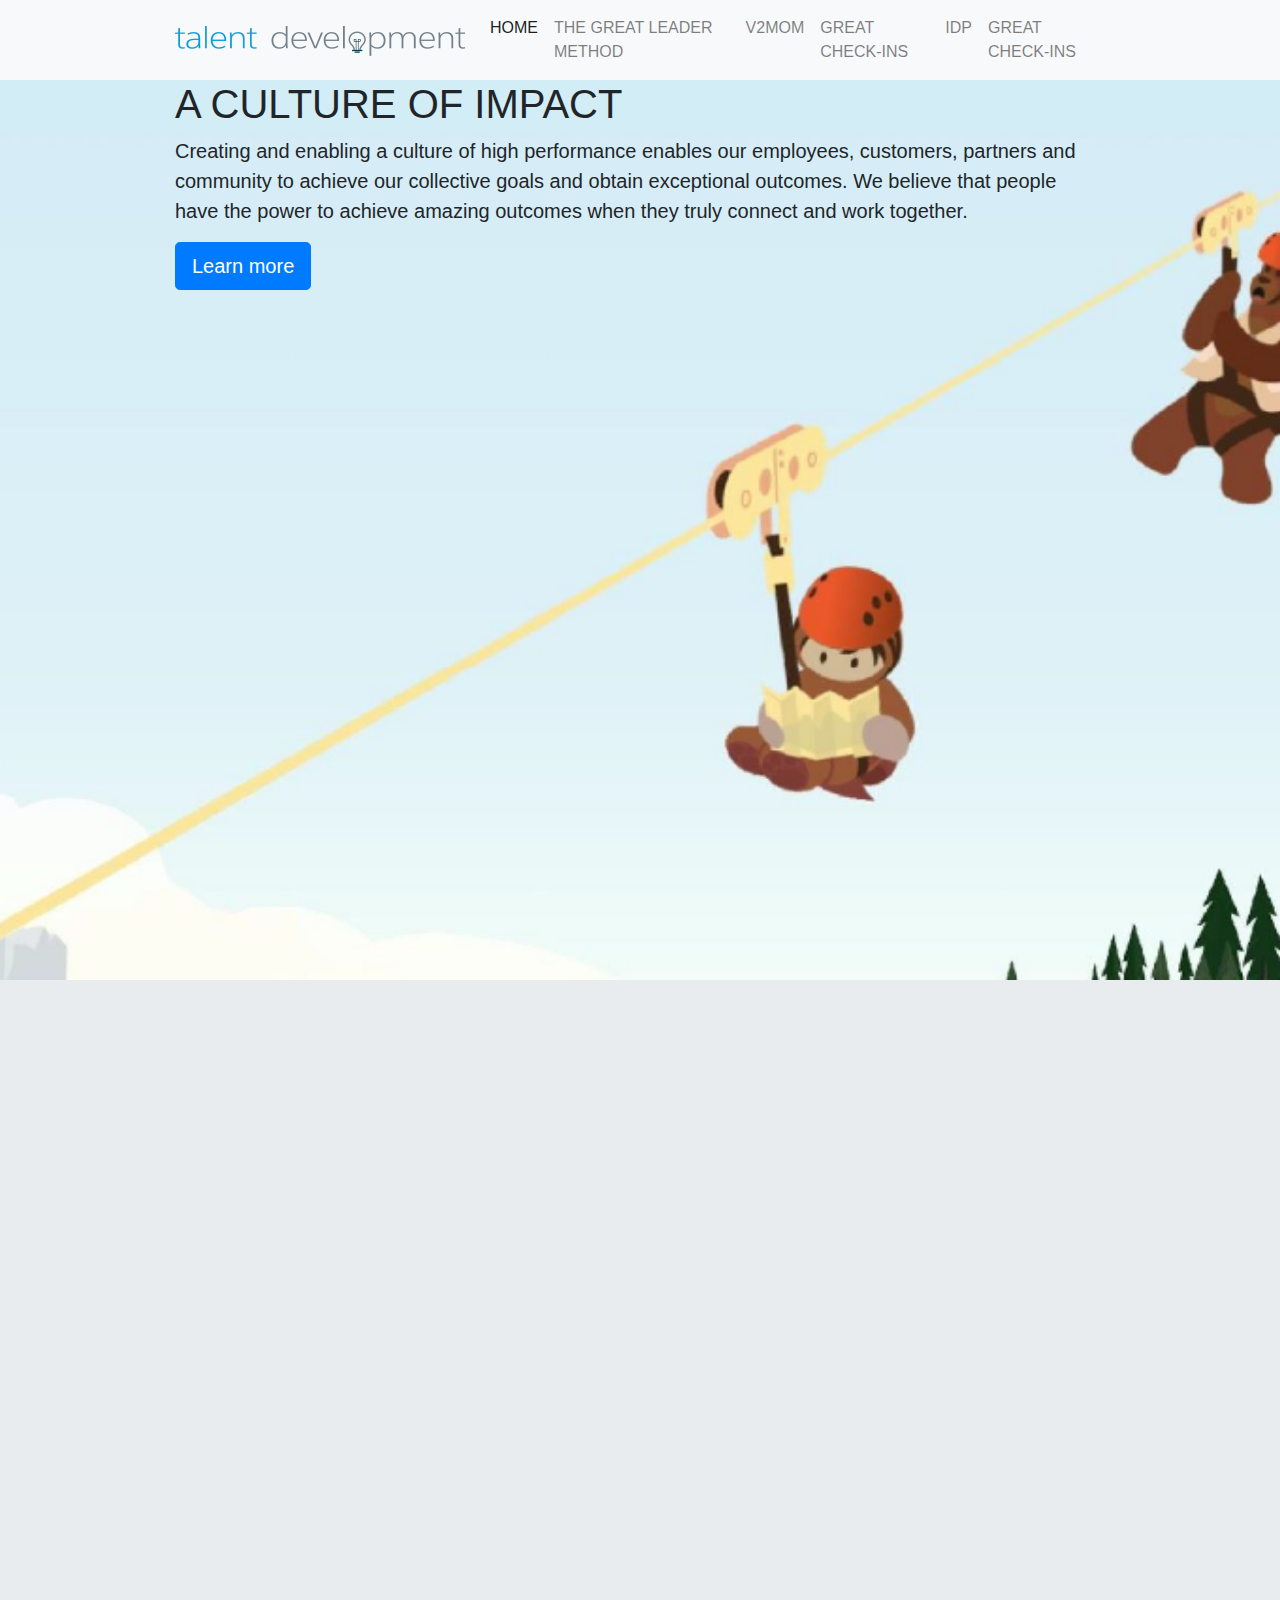
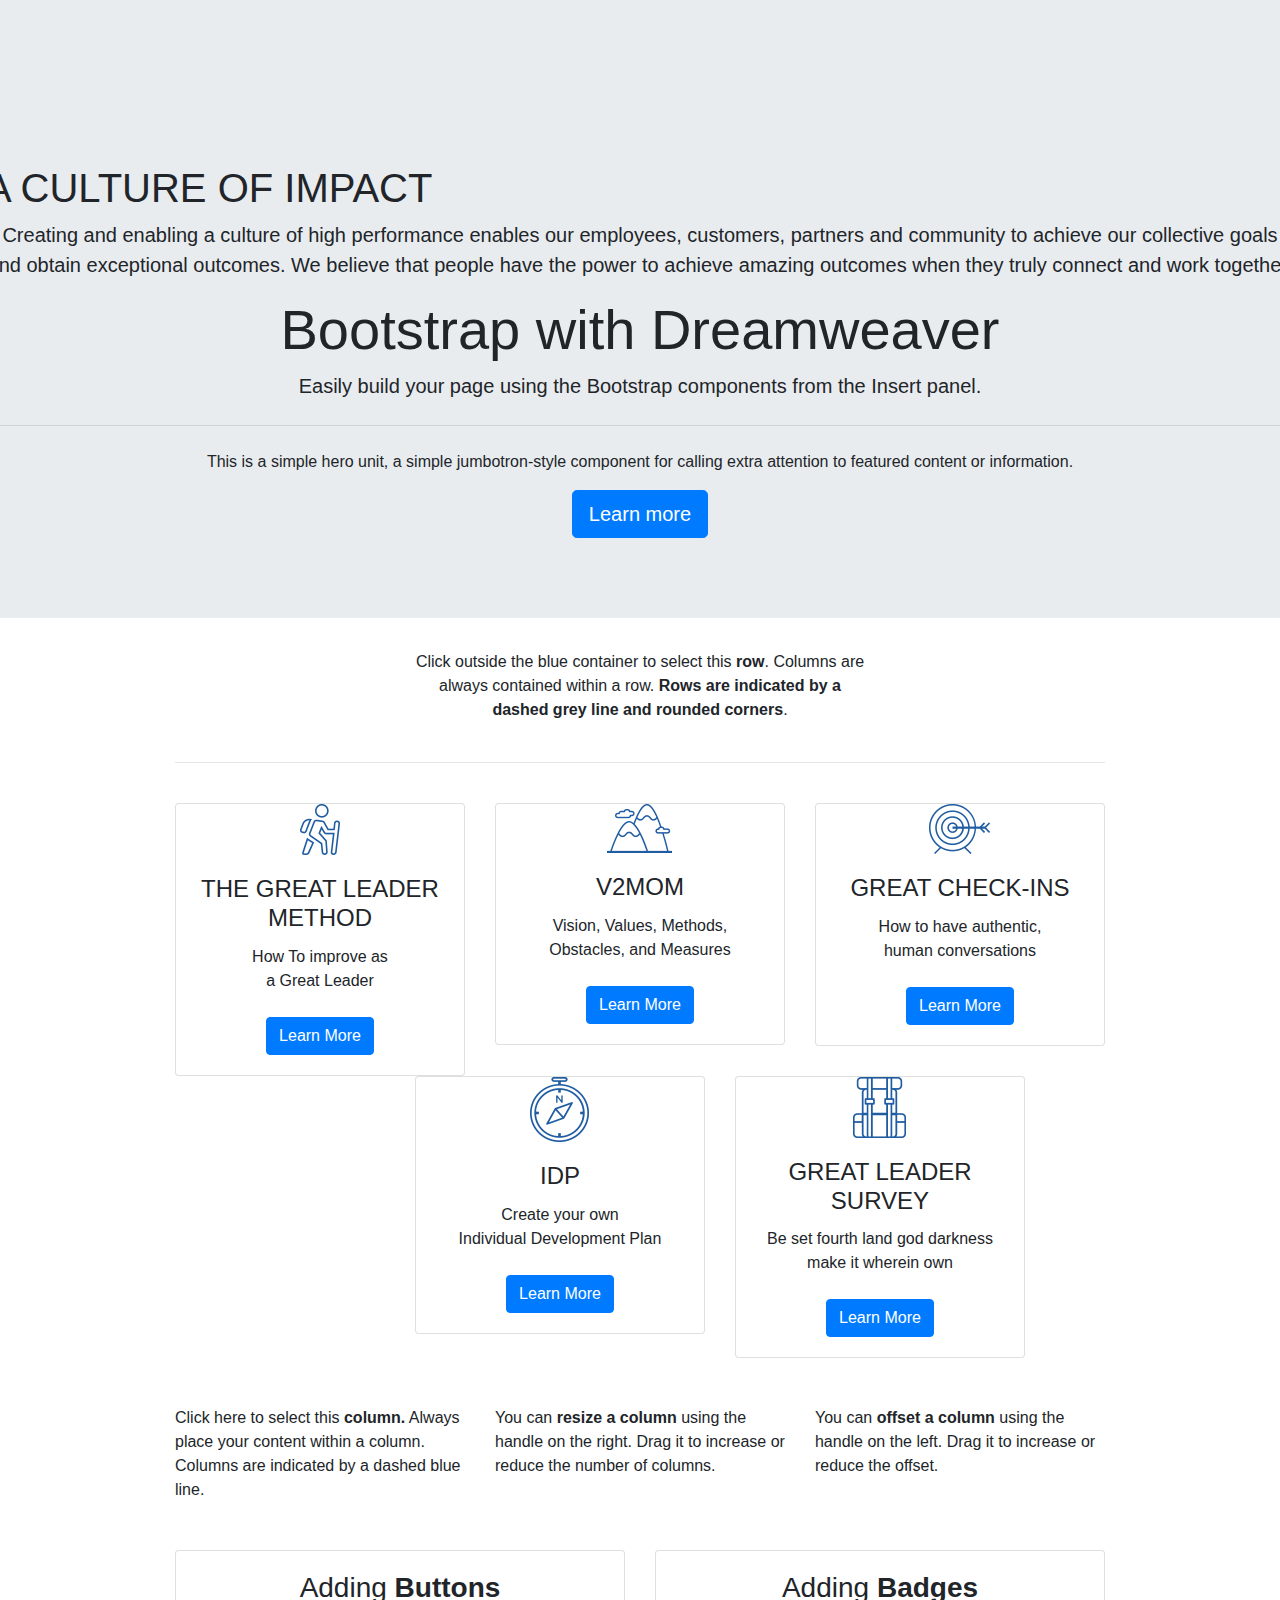
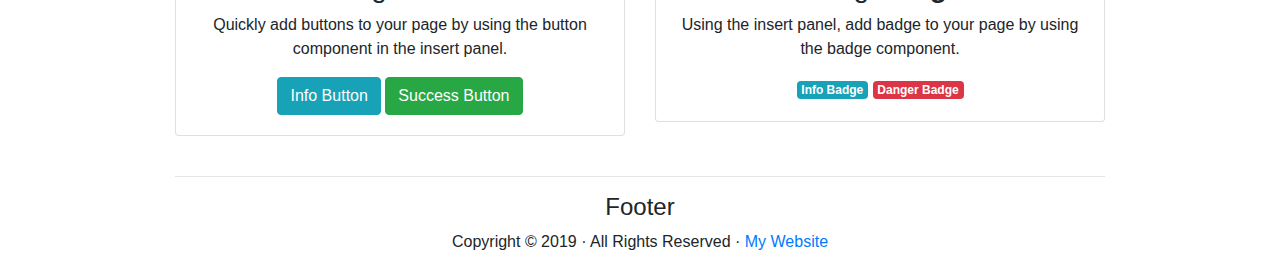
==== home.html @ ee7693ec "Added Card Responsive Home Page" ====
<!DOCTYPE html>
<html lang="en">
  <head>
    <meta charset="UTF-8">
    <meta http-equiv="X-UA-Compatible" content="IE=edge">
    <meta name="viewport" content="width=device-width, initial-scale=1">
    <title>Bootstrap - Prebuilt Layout</title>

    <!-- Bootstrap -->
    <link href="css/bootstrap-4.4.1.css" rel="stylesheet">
    <link href="style.css" rel="stylesheet" type="text/css">
  </head>
  <body>
    <!-- Navigation -->
<nav class="navbar navbar-expand-lg navbar-light bg-light">
  <div class="container">
    <a class="navbar-brand" href="#"><img src="images/logo-header.png" alt="logo"/></a>
    <button class="navbar-toggler" type="button" data-toggle="collapse" data-target="#navbarResponsive" aria-controls="navbarResponsive" aria-expanded="false" aria-label="Toggle navigation">
          <span class="navbar-toggler-icon"></span>
        </button>
    <div class="collapse navbar-collapse" id="navbarResponsive">
      <ul class="navbar-nav ml-auto">
        <li class="nav-item active">
          <a class="nav-link" href="#">HOME
          <span class="sr-only">(current)</span>
              </a>
        </li>
        <li class="nav-item">
          <a class="nav-link" href="#">THE GREAT LEADER METHOD</a>
        </li>
        <li class="nav-item">
          <a class="nav-link" href="#">V2MOM</a>
        </li>
        <li class="nav-item">
          <a class="nav-link" href="#">GREAT CHECK-INS</a>
        </li>
		  <li class="nav-item">
          <a class="nav-link" href="#">IDP</a>
        </li>
		  <li class="nav-item">
          <a class="nav-link" href="#">GREAT CHECK-INS</a>
        </li>
      </ul>
    </div>
  </div>
</nav>
	  
	  <!-- Full Page Image Header with Vertically Centered Content -->
<header class="masthead">
  <div class="container h-100">
    <div class="row h-100 align-items-lg-baseline">
      <div class="col-12 text-left col-xl-4">
        <h1 class="font-weight-light">A CULTURE OF IMPACT</h1>
        <p class="lead">Creating and enabling a culture of high performance enables our employees, customers, partners and community to achieve our collective goals and obtain exceptional outcomes. We believe that people have the power to achieve amazing outcomes when they truly connect and work together.</p>
		<a class="btn btn-primary btn-lg" href="#" role="button">Learn more</a>
      </div>
    </div>
  </div>
</header>
	  
<div class="jumbotron jumbotron-fluid text-center">
	<div class="row">
		<div class="col-xl-6">
			<div class="embed-responsive embed-responsive-16by9 col-xl-6">
	  <iframe class="embed-responsive-item" src="http://tv.adobe.com/embed/1221/24197/"></iframe>
		</div>
   
  </div>
	<h1 class="font-weight-light">A CULTURE OF IMPACT</h1>
        <p class="lead">Creating and enabling a culture of high performance enables our employees, customers, partners and community to achieve our collective goals and obtain exceptional outcomes. We believe that people have the power to achieve amazing outcomes when they truly connect and work together.</p>
		
	</div>
<h1 class="display-4">Bootstrap with Dreamweaver</h1>
       <p class="lead">Easily build your page using the Bootstrap components from the Insert panel.</p>
       <hr class="my-4">
       <p>This is a simple hero unit, a simple jumbotron-style component for calling extra attention to featured content or information.</p>
       <p class="lead">
          <a class="btn btn-primary btn-lg" href="#" role="button">Learn more</a>
       </p>
    </div>
    <div class="container">
       <div class="row text-center">
          <div class="col-lg-6 offset-lg-3">Click outside the blue container to select this <strong>row</strong>. Columns are always contained within a row. <strong>Rows are indicated by a dashed grey line and rounded corners</strong>. </div>
       </div>
       <br>
       <hr>
       <br>
       <div class="row">
          <div class="col-md-4">
             <div class="card">
                <center><img src="images/great-leader-method.png" alt="great-leader-method-icon"/></center>
                <div class="card-body">
                   <center><h4 class="card-title">THE GREAT LEADER METHOD</h4></center>
                   <center><p class="card-text">How To improve as
					<br>
 					a Great Leader</p></center>
                    <br>
                   <center><a href="#" class="btn btn-primary">Learn More</a></center>
                </div>
             </div>
          </div>
		   <div class="col-md-4">
             <div class="card">
                <center><img src="images/v2mom.png" alt="v2mom-icon"/></center>
                <div class="card-body">
                   <center><h4 class="card-title">V2MOM</h4></center>
                   <center><p class="card-text">Vision, Values, Methods,
					<br>
 					Obstacles, and Measures</p></center>
                    <br>
                   <center><a href="#" class="btn btn-primary">Learn More</a></center>
                </div>
             </div>
          </div>
		   <div class="col-md-4">
             <div class="card">
                <center><img src="images/great-check-ins.png" alt="great-check-ins-icon"/></center>
                <div class="card-body">
                   <center><h4 class="card-title">GREAT CHECK-INS</h4></center>
                   <center><p class="card-text">How to have authentic,
					<br>
 					human conversations</p></center>
                    <br>
                   <center><a href="#" class="btn btn-primary">Learn More</a></center>
                </div>
             </div>
          </div>
		   <div class="col-md-4 offset-md-3 offset-xl-2">
             <div class="card">
                <center><img src="images/idp.png" alt="idp-icon"/></center>
                <div class="card-body">
                   <center><h4 class="card-title">IDP</h4></center>
                   <center><p class="card-text">Create your own
					<br>
 					Individual Development Plan</p></center>
                    <br>
                   <center><a href="#" class="btn btn-primary">Learn More</a></center>
                </div>
             </div>
          </div>
		   <div class="col-md-4">
             <div class="card">
                <center><img src="images/great-leader-survey.png" alt="great-leader-survey-icon"/></center>
                <div class="card-body">
                   <center><h4 class="card-title">GREAT LEADER SURVEY</h4></center>
                   <center><p class="card-text">Be set fourth land god darkness
				   <br>
 					make it wherein own</p></center>
                   <br>
                   <center><a href="#" class="btn btn-primary">Learn More</a></center>
                </div>
             </div>
          </div>
		  
          
          
       </div>
       <br/>
       <br/>
       <div class="row">
          <div class=" col-md-4"> Click here to select this<strong> column.</strong> Always place your content within a column. Columns are indicated by a dashed blue line. </div>
          <div class="col-md-4 "> You can <strong>resize a column</strong> using the handle on the right. Drag it to increase or reduce the number of columns.</div>
          <div class="col-md-4 "> You can <strong>offset a column</strong> using the handle on the left. Drag it to increase or reduce the offset. </div>
       </div>
       <br/>
       <br/>
       <div class="row">
          <div class="col-md-6 text-center">
             <div class="card">
                <div class="card-body">
                   <h3>Adding <strong>Buttons</strong></h3>
                   <p>Quickly add buttons to your page by using the button component in the insert panel. </p>
                   <button type="button" class="btn btn-info btn-md">Info Button</button>
                   <button type="button" class="btn btn-success btn-md">Success Button</button>
                </div>
             </div>
          </div>
          <div class="text-center col-md-6">
             <div class="card">
                <div class="card-body">
                   <h3>Adding <strong>Badges</strong></h3>
                   <p>Using the insert panel, add badge to your page by using the badge component.</p>
                   <span class="badge badge-info">Info Badge</span> <span class="badge badge-danger">Danger Badge</span>
                </div>
             </div>
          </div>
       </div>
       <br>
       <hr>
       <div class="row">
          <div class="text-center col-lg-6 offset-lg-3">
             <h4>Footer </h4>
             <p>Copyright &copy; 2019 &middot; All Rights Reserved &middot; <a href="#" >My Website</a></p>
          </div>
       </div>
    </div>
    <!-- jQuery (necessary for Bootstrap's JavaScript plugins) --> 
    <script src="js/jquery-3.4.1.min.js"></script>

    <!-- Include all compiled plugins (below), or include individual files as needed --> 
    <script src="js/popper.min.js"></script>
  <script src="js/bootstrap-4.4.1.js"></script>
  </body>
</html>
---- style.css ----
@charset "UTF-8";
/* CSS Document */
.masthead {
  height: 100vh;
  min-height: 500px;
  background-image: url("images/hero-image-home.png");
  background-size: cover;
  background-position: center;
  background-repeat: no-repeat;
}

.nav-transparent{
	background: #000000;
}
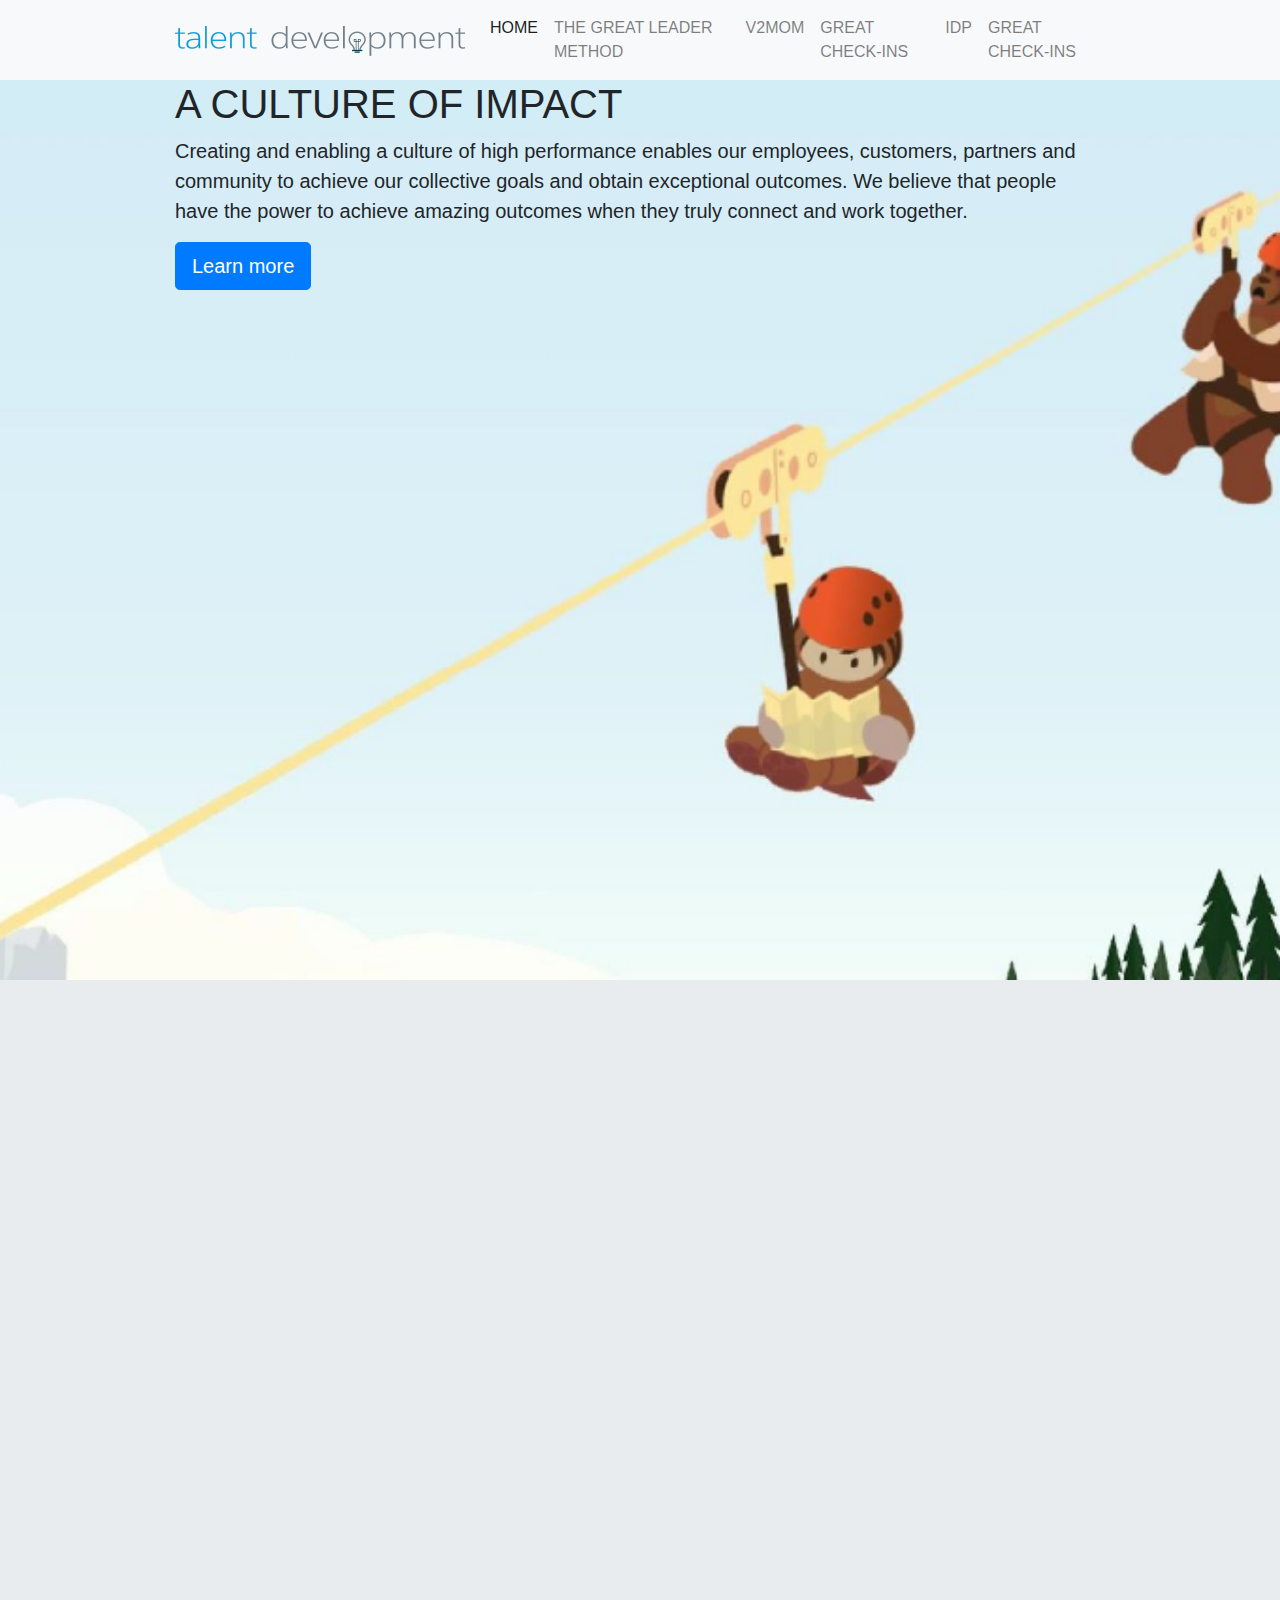
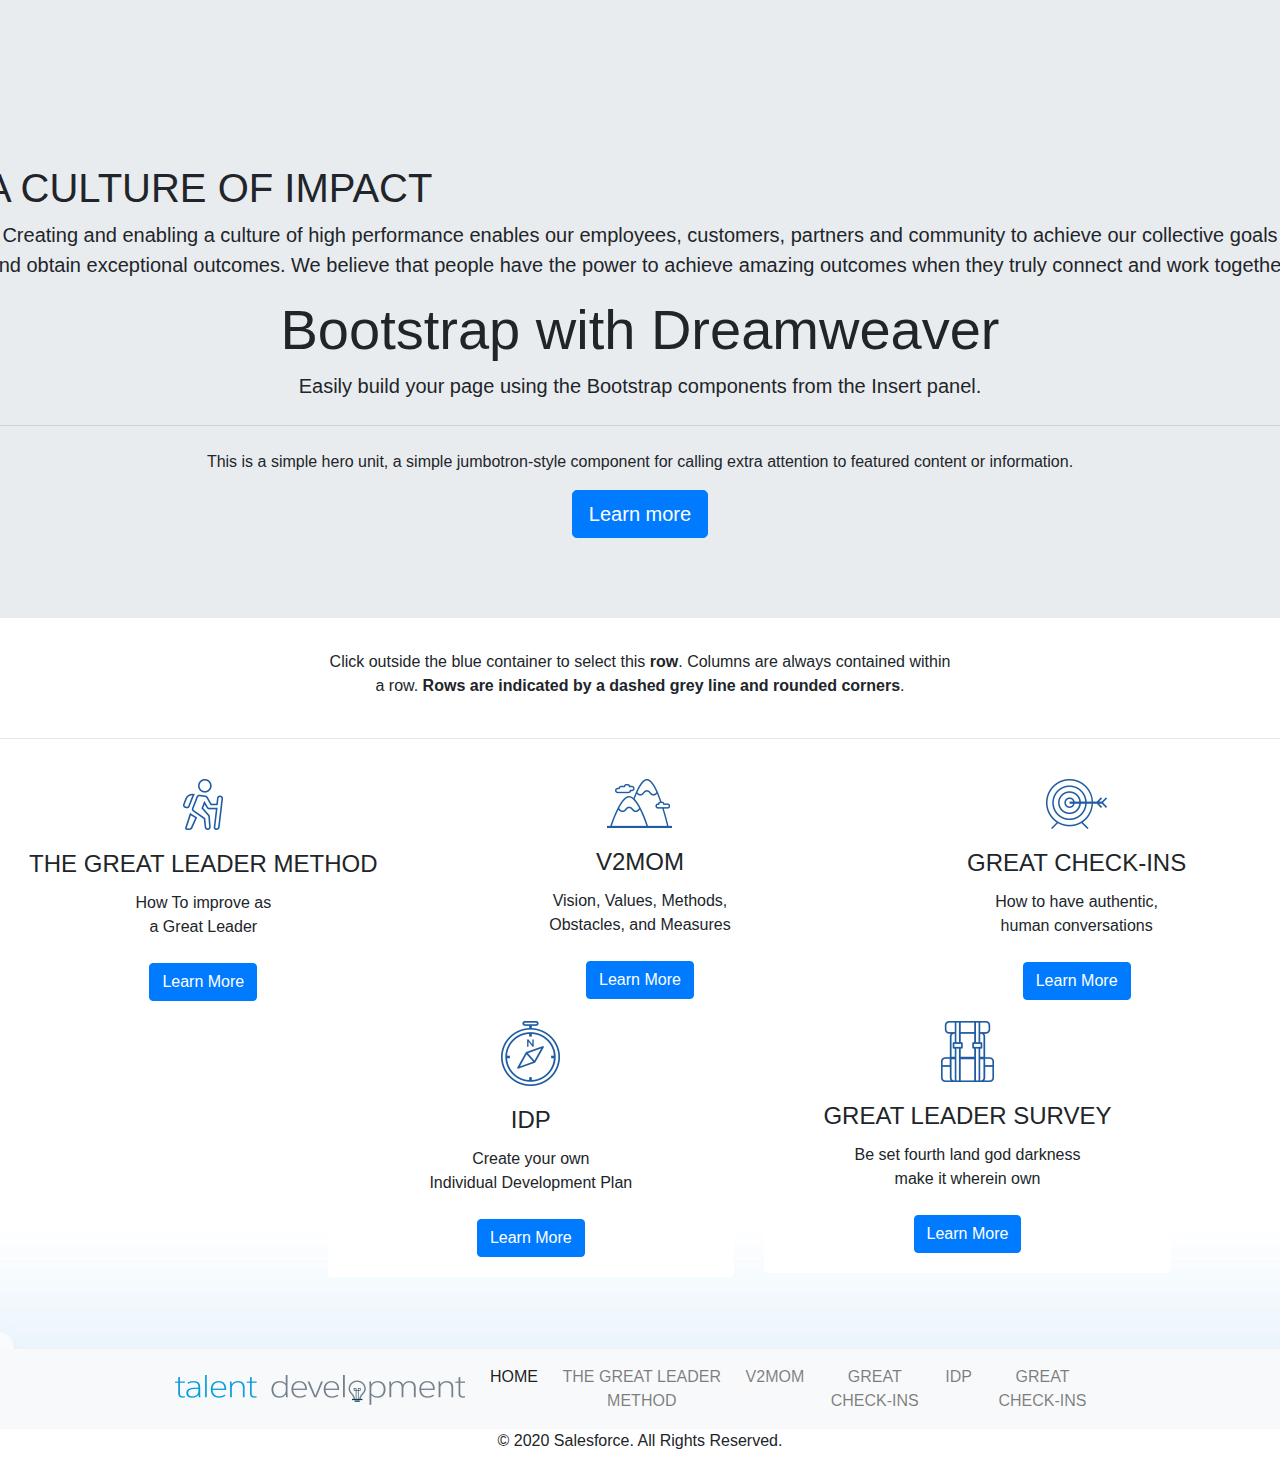
==== commit 9cd617d7: "Added Footer Nav" ====
--- a/home.html
+++ b/home.html
@@ -60,8 +60,8 @@
 	  
 <div class="jumbotron jumbotron-fluid text-center">
 	<div class="row">
-		<div class="col-xl-6">
-			<div class="embed-responsive embed-responsive-16by9 col-xl-6">
+	  <div class="col-xl-6">
+		<div class="embed-responsive embed-responsive-16by9 col-xl-6">
 	  <iframe class="embed-responsive-item" src="http://tv.adobe.com/embed/1221/24197/"></iframe>
 		</div>
    
@@ -78,7 +78,7 @@
           <a class="btn btn-primary btn-lg" href="#" role="button">Learn more</a>
        </p>
     </div>
-    <div class="container">
+    <div class="jumbotron-fluid color-block">
        <div class="row text-center">
           <div class="col-lg-6 offset-lg-3">Click outside the blue container to select this <strong>row</strong>. Columns are always contained within a row. <strong>Rows are indicated by a dashed grey line and rounded corners</strong>. </div>
        </div>
@@ -125,6 +125,7 @@
                 </div>
              </div>
           </div>
+		   <div class="col-12"></div>
 		   <div class="col-md-4 offset-md-3 offset-xl-2">
              <div class="card">
                 <center><img src="images/idp.png" alt="idp-icon"/></center>
@@ -157,40 +158,43 @@
        </div>
        <br/>
        <br/>
+       <br>
+    
        <div class="row">
-          <div class=" col-md-4"> Click here to select this<strong> column.</strong> Always place your content within a column. Columns are indicated by a dashed blue line. </div>
-          <div class="col-md-4 "> You can <strong>resize a column</strong> using the handle on the right. Drag it to increase or reduce the number of columns.</div>
-          <div class="col-md-4 "> You can <strong>offset a column</strong> using the handle on the left. Drag it to increase or reduce the offset. </div>
-       </div>
-       <br/>
-       <br/>
-       <div class="row">
-          <div class="col-md-6 text-center">
-             <div class="card">
-                <div class="card-body">
-                   <h3>Adding <strong>Buttons</strong></h3>
-                   <p>Quickly add buttons to your page by using the button component in the insert panel. </p>
-                   <button type="button" class="btn btn-info btn-md">Info Button</button>
-                   <button type="button" class="btn btn-success btn-md">Success Button</button>
-                </div>
-             </div>
-          </div>
-          <div class="text-center col-md-6">
-             <div class="card">
-                <div class="card-body">
-                   <h3>Adding <strong>Badges</strong></h3>
-                   <p>Using the insert panel, add badge to your page by using the badge component.</p>
-                   <span class="badge badge-info">Info Badge</span> <span class="badge badge-danger">Danger Badge</span>
-                </div>
-             </div>
-          </div>
-       </div>
-       <br>
-       <hr>
-       <div class="row">
-          <div class="text-center col-lg-6 offset-lg-3">
-             <h4>Footer </h4>
-             <p>Copyright &copy; 2019 &middot; All Rights Reserved &middot; <a href="#" >My Website</a></p>
+          <div class="text-center col-lg-12 offset-lg-12">
+			  <nav class="navbar bottom navbar-expand-lg navbar-light bg-light">
+  <div class="container">
+    <a class="navbar-brand" href="#"><img src="images/logo-header.png" alt="logo"/></a>
+    <button class="navbar-toggler" type="button" data-toggle="collapse" data-target="#navbarResponsive" aria-controls="navbarResponsive" aria-expanded="false" aria-label="Toggle navigation">
+          <span class="navbar-toggler-icon"></span>
+        </button>
+    <div class="collapse navbar-collapse" id="navbarResponsive">
+      <ul class="navbar-nav ml-auto">
+        <li class="nav-item active">
+          <a class="nav-link" href="#">HOME
+          <span class="sr-only">(current)</span>
+              </a>
+        </li>
+        <li class="nav-item">
+          <a class="nav-link" href="#">THE GREAT LEADER METHOD</a>
+        </li>
+        <li class="nav-item">
+          <a class="nav-link" href="#">V2MOM</a>
+        </li>
+        <li class="nav-item">
+          <a class="nav-link" href="#">GREAT CHECK-INS</a>
+        </li>
+		  <li class="nav-item">
+          <a class="nav-link" href="#">IDP</a>
+        </li>
+		  <li class="nav-item">
+          <a class="nav-link" href="#">GREAT CHECK-INS</a>
+        </li>
+      </ul>
+    </div>
+  </div>
+</nav>
+			  <p align="center">&copy; 2020 Salesforce. All Rights Reserved.</p>
           </div>
        </div>
     </div>
--- a/style.css
+++ b/style.css
@@ -8,7 +8,24 @@
   background-position: center;
   background-repeat: no-repeat;
 }
+.card {
+	background: #ffffff;
+	border: none;
+	opacity: 100%;
+}
+.card-body {
+	border: none;
+	opacity: 100%;
+}
+.color-block{
+	width: 100%;
+	height: 764px;
+	background-image: url("images/learn-more-skyline.png");
+	background-size: 100%;
+	background-repeat: no-repeat;
+	background-position: bottom;
+}
 
-.nav-transparent{
-	background: #000000;
+.bg-blue{
+	background: #023060
 }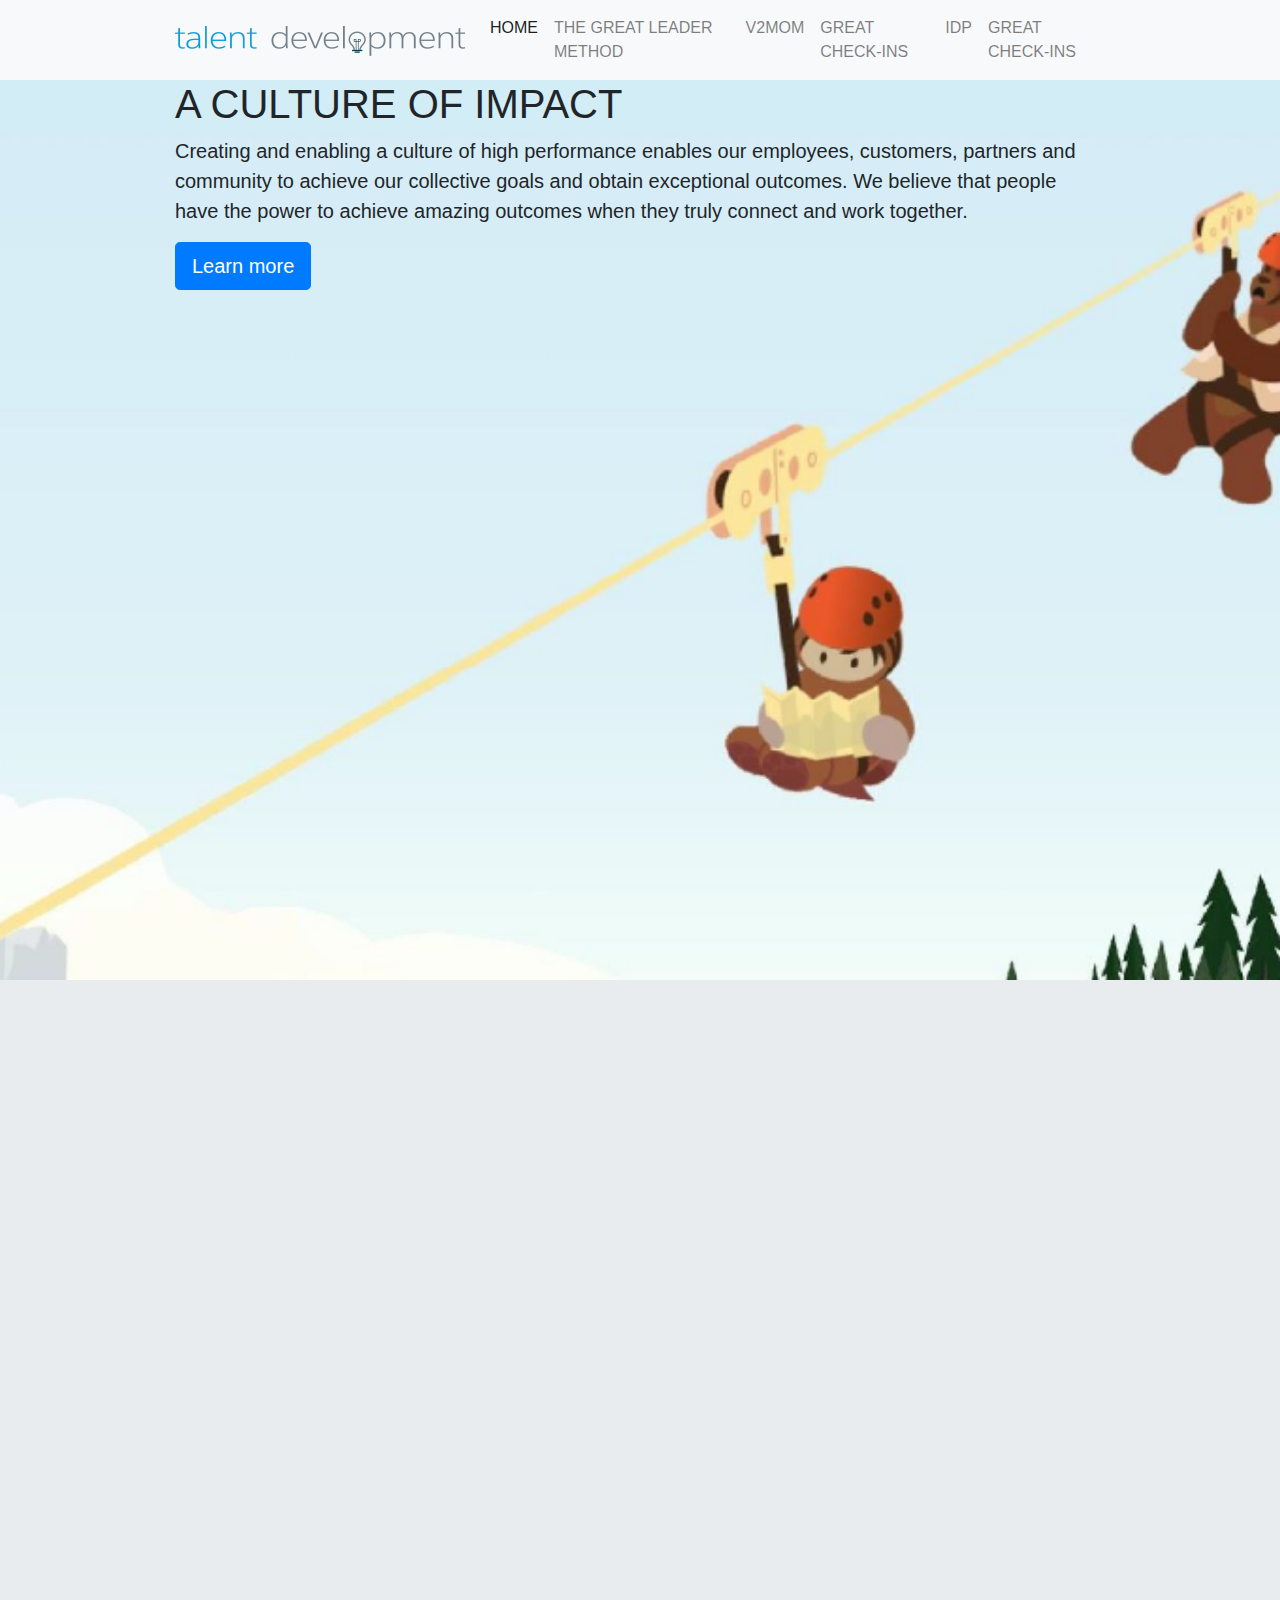
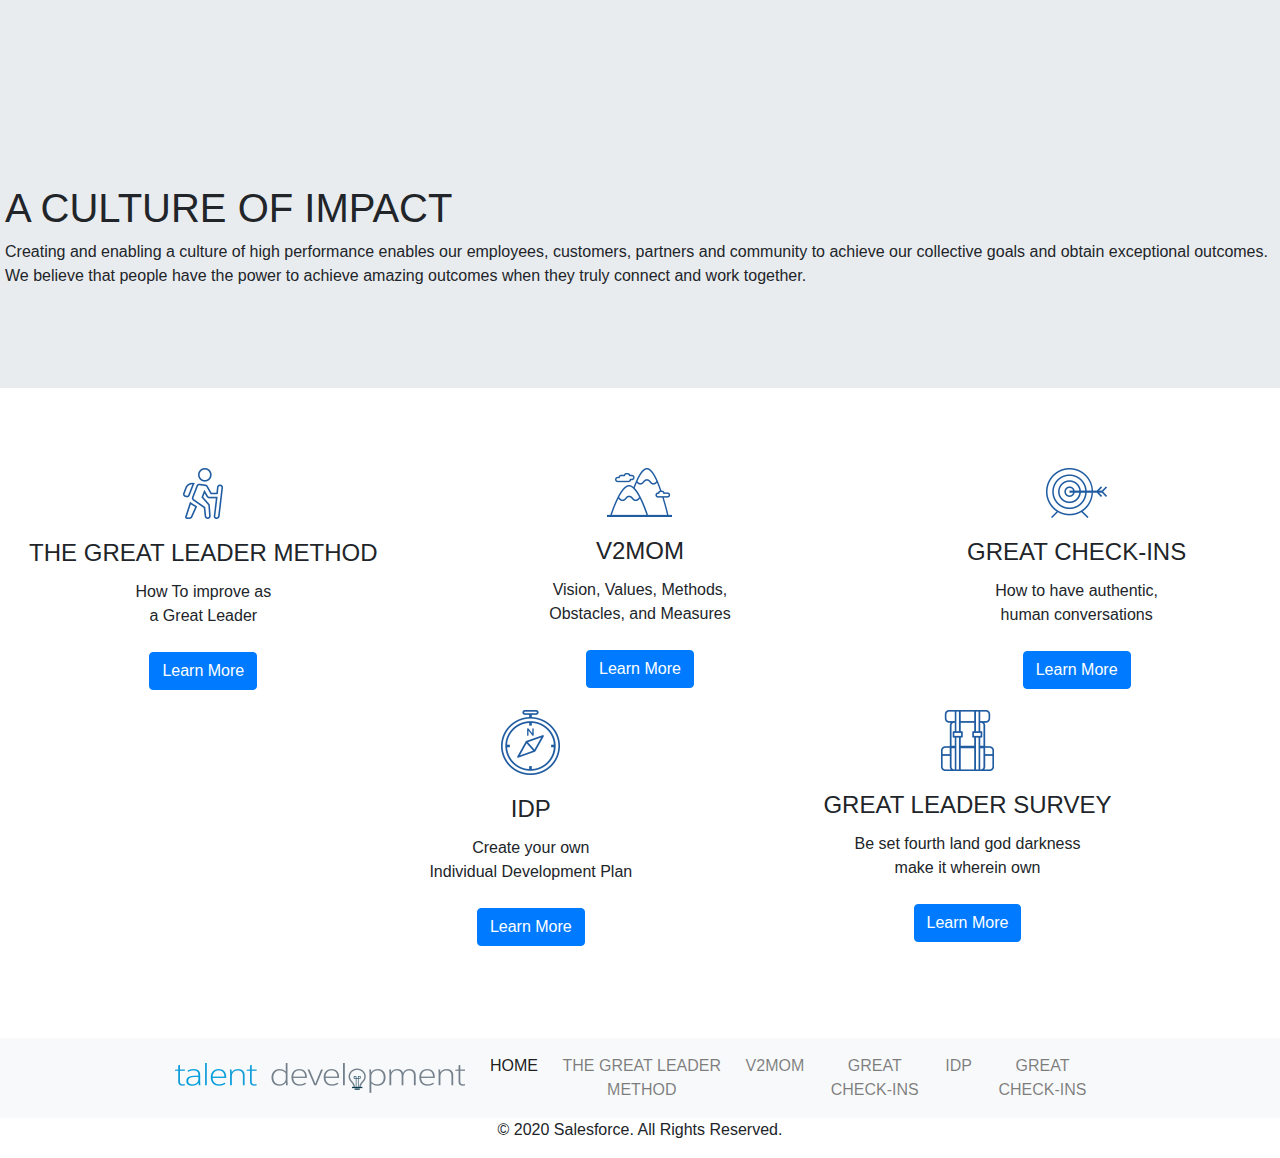
==== commit 7a9e7e58: "Added Video and Content Block" ====
--- a/home.html
+++ b/home.html
@@ -49,7 +49,7 @@
 <header class="masthead">
   <div class="container h-100">
     <div class="row h-100 align-items-lg-baseline">
-      <div class="col-12 text-left col-xl-4">
+      <div class="col-12 text-left col-xl-4 offset-xl-1">
         <h1 class="font-weight-light">A CULTURE OF IMPACT</h1>
         <p class="lead">Creating and enabling a culture of high performance enables our employees, customers, partners and community to achieve our collective goals and obtain exceptional outcomes. We believe that people have the power to achieve amazing outcomes when they truly connect and work together.</p>
 		<a class="btn btn-primary btn-lg" href="#" role="button">Learn more</a>
@@ -60,30 +60,19 @@
 	  
 <div class="jumbotron jumbotron-fluid text-center">
 	<div class="row">
-	  <div class="col-xl-6">
-		<div class="embed-responsive embed-responsive-16by9 col-xl-6">
+	  <div class="col-xl-7">
+		<div class="embed-responsive embed-responsive-16by9 offset-xl-2 col-xl-9">
 	  <iframe class="embed-responsive-item" src="http://tv.adobe.com/embed/1221/24197/"></iframe>
 		</div>
    
   </div>
-	<h1 class="font-weight-light">A CULTURE OF IMPACT</h1>
-        <p class="lead">Creating and enabling a culture of high performance enables our employees, customers, partners and community to achieve our collective goals and obtain exceptional outcomes. We believe that people have the power to achieve amazing outcomes when they truly connect and work together.</p>
+		<div class="card-body col-xl-5">
+		<h1 align="left">A CULTURE OF IMPACT</h1>
+    <p align="left">Creating and enabling a culture of high performance enables our employees, customers, partners and community to achieve our collective goals and obtain exceptional outcomes. We believe that people have the power to achieve amazing outcomes when they truly connect and work together.</p></div>
 		
 	</div>
-<h1 class="display-4">Bootstrap with Dreamweaver</h1>
-       <p class="lead">Easily build your page using the Bootstrap components from the Insert panel.</p>
-       <hr class="my-4">
-       <p>This is a simple hero unit, a simple jumbotron-style component for calling extra attention to featured content or information.</p>
-       <p class="lead">
-          <a class="btn btn-primary btn-lg" href="#" role="button">Learn more</a>
-       </p>
     </div>
-    <div class="jumbotron-fluid color-block">
-       <div class="row text-center">
-          <div class="col-lg-6 offset-lg-3">Click outside the blue container to select this <strong>row</strong>. Columns are always contained within a row. <strong>Rows are indicated by a dashed grey line and rounded corners</strong>. </div>
-       </div>
-       <br>
-       <hr>
+    <br>
        <br>
        <div class="row">
           <div class="col-md-4">
@@ -168,7 +157,7 @@
     <button class="navbar-toggler" type="button" data-toggle="collapse" data-target="#navbarResponsive" aria-controls="navbarResponsive" aria-expanded="false" aria-label="Toggle navigation">
           <span class="navbar-toggler-icon"></span>
         </button>
-    <div class="collapse navbar-collapse" id="navbarResponsive">
+    <div class="collapse navbar-collapse" id="navbar-footer-Responsive">
       <ul class="navbar-nav ml-auto">
         <li class="nav-item active">
           <a class="nav-link" href="#">HOME
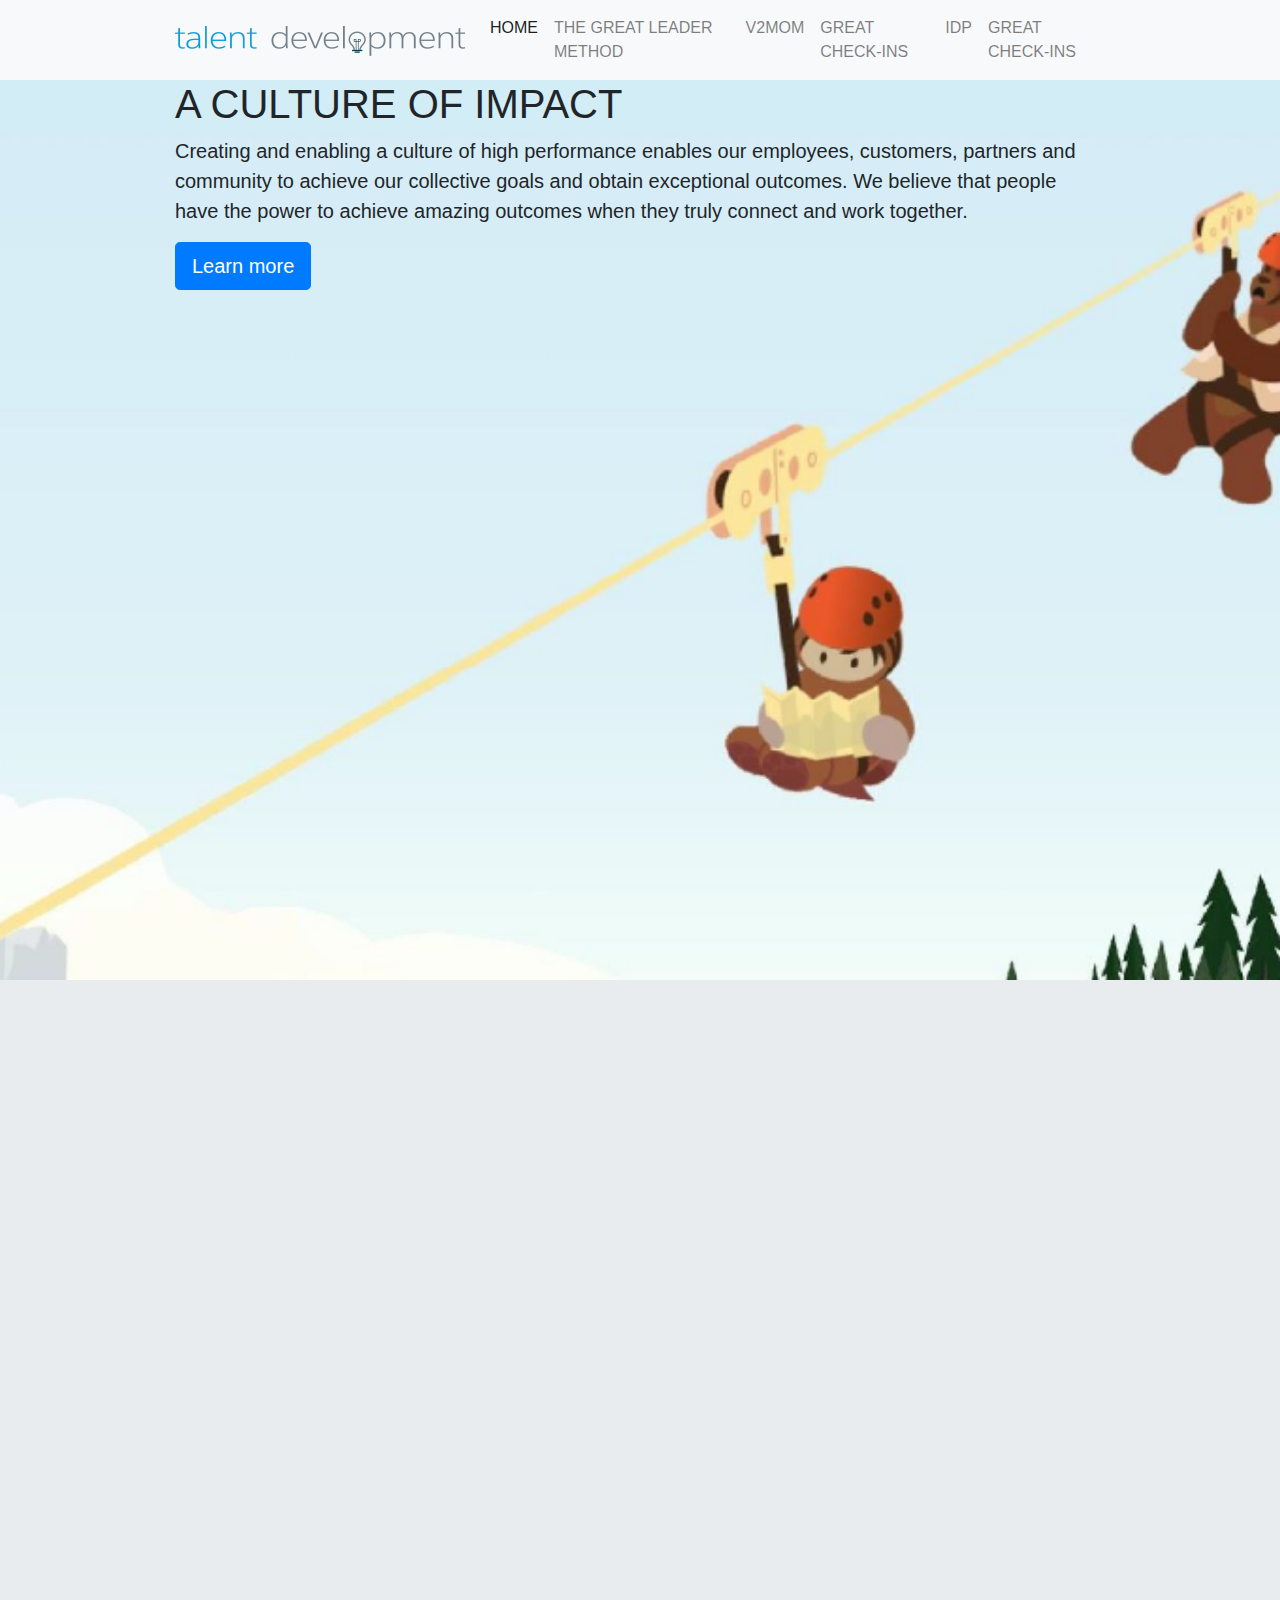
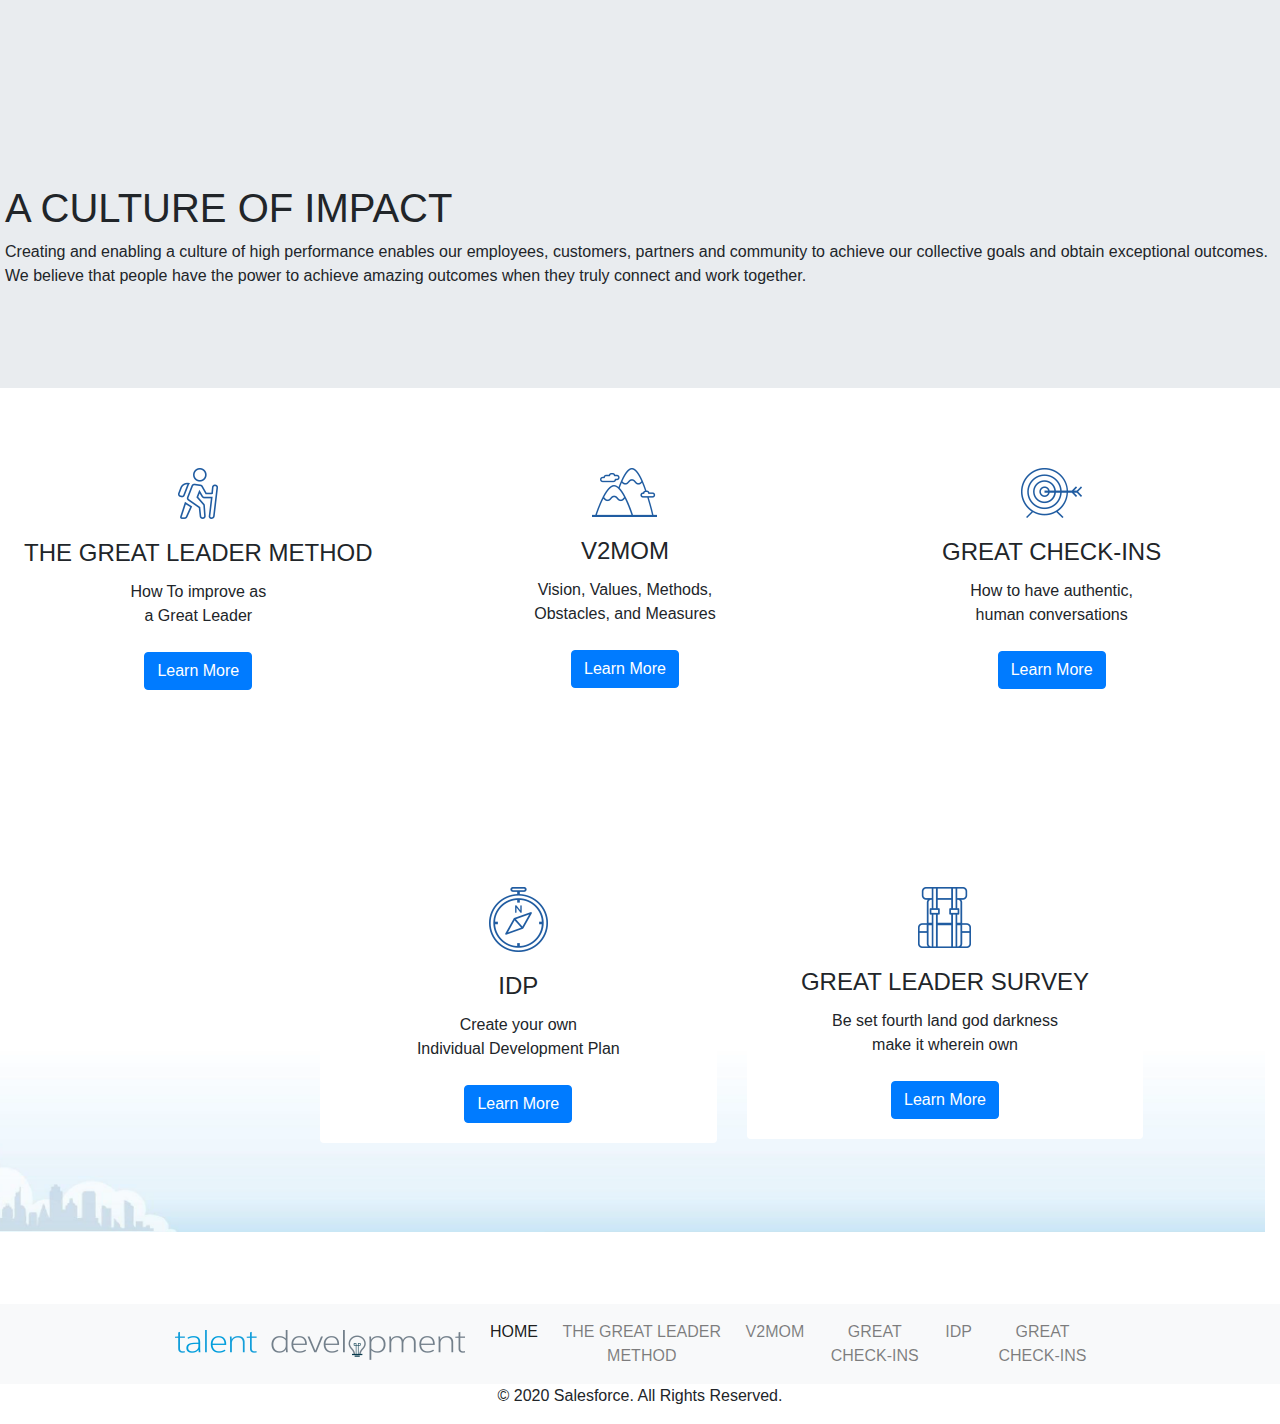
==== commit e7515d9b: "Updated Images" ====
--- a/home.html
+++ b/home.html
@@ -74,7 +74,7 @@
     </div>
     <br>
        <br>
-       <div class="row">
+       <div class="row color-block">
           <div class="col-md-4">
              <div class="card">
                 <center><img src="images/great-leader-method.png" alt="great-leader-method-icon"/></center>
@@ -140,7 +140,7 @@
                    <center><a href="#" class="btn btn-primary">Learn More</a></center>
                 </div>
              </div>
-          </div>
+		   </div>
 		  
           
           
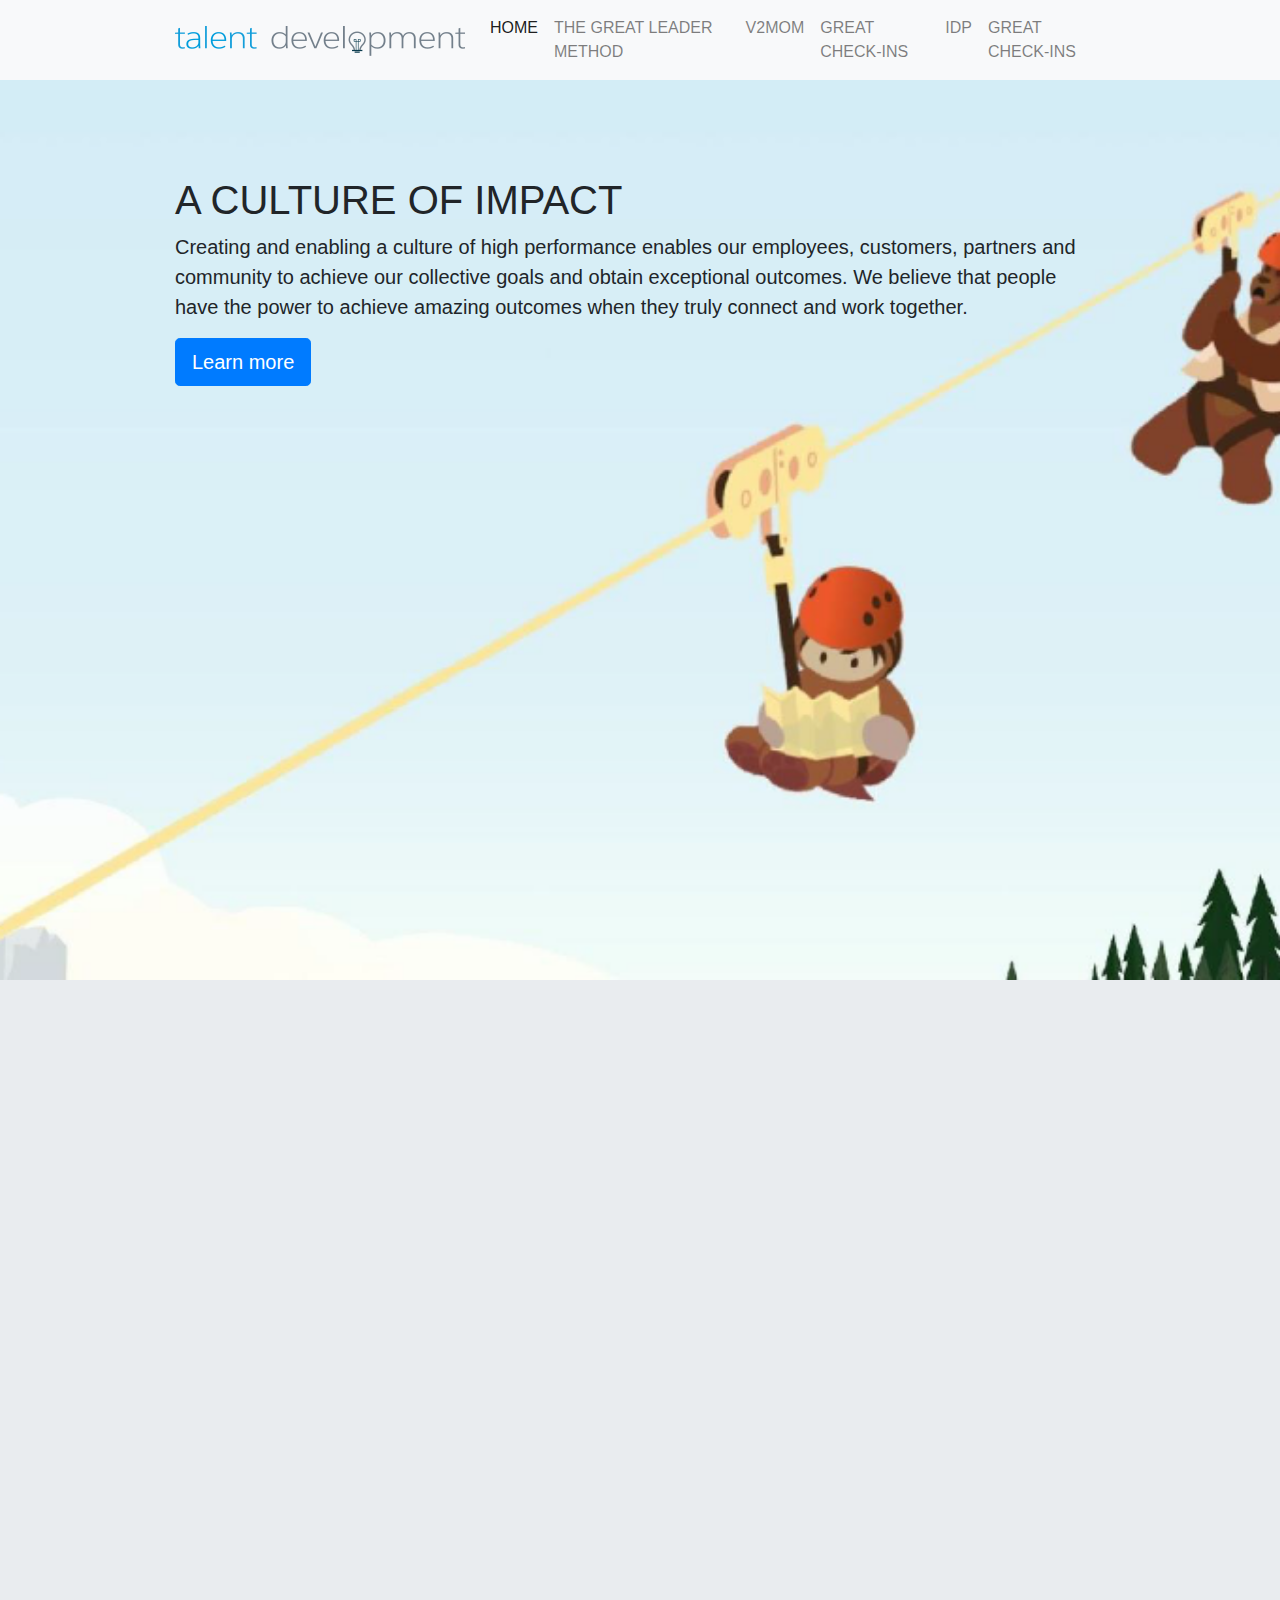
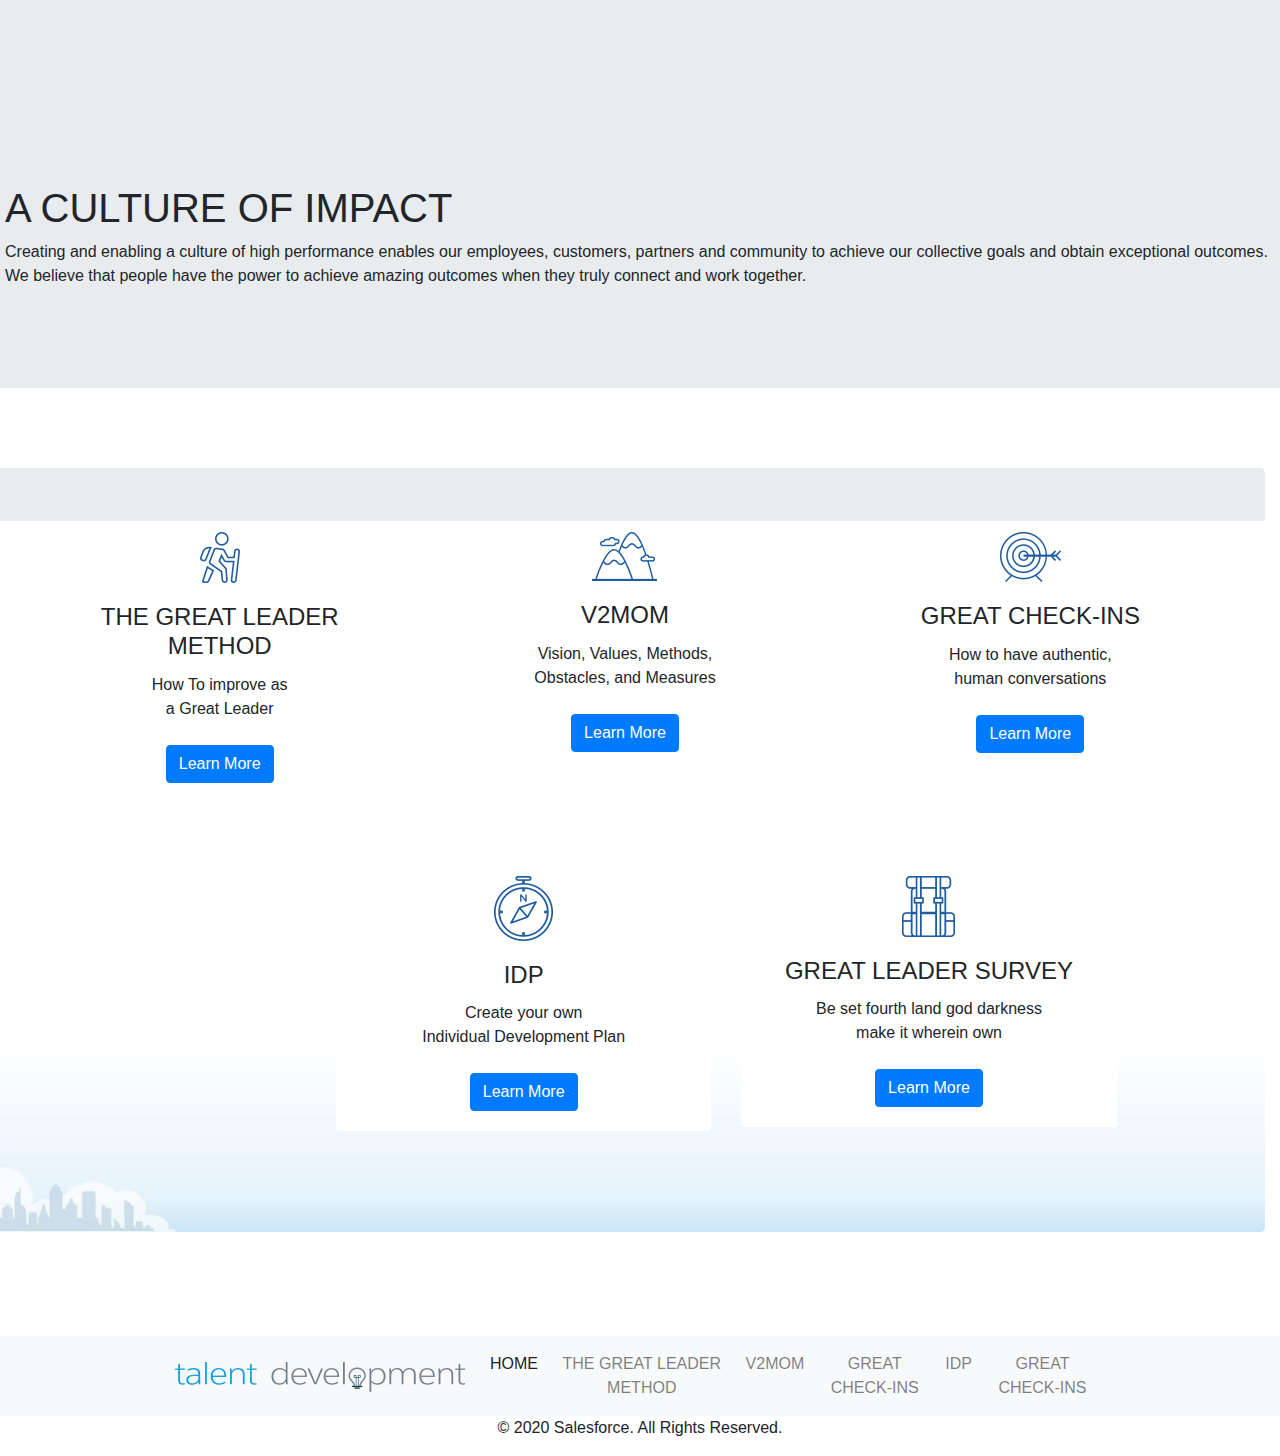
==== commit d9d809ea: "Desktop HTML and CSS all pages" ====
--- a/home.html
+++ b/home.html
@@ -48,9 +48,10 @@
 	  <!-- Full Page Image Header with Vertically Centered Content -->
 <header class="masthead">
   <div class="container h-100">
-    <div class="row h-100 align-items-lg-baseline">
-      <div class="col-12 text-left col-xl-4 offset-xl-1">
-        <h1 class="font-weight-light">A CULTURE OF IMPACT</h1>
+    <div class="row h-100">
+      <div class="col-12 text-left offset-xl-0 col-xl-5">
+        <h1 class="font-weight-light"><br><br>
+A CULTURE OF IMPACT</h1>
         <p class="lead">Creating and enabling a culture of high performance enables our employees, customers, partners and community to achieve our collective goals and obtain exceptional outcomes. We believe that people have the power to achieve amazing outcomes when they truly connect and work together.</p>
 		<a class="btn btn-primary btn-lg" href="#" role="button">Learn more</a>
       </div>
@@ -66,7 +67,7 @@
 		</div>
    
   </div>
-		<div class="card-body col-xl-5">
+		<div class="card-body col-xl-4">
 		<h1 align="left">A CULTURE OF IMPACT</h1>
     <p align="left">Creating and enabling a culture of high performance enables our employees, customers, partners and community to achieve our collective goals and obtain exceptional outcomes. We believe that people have the power to achieve amazing outcomes when they truly connect and work together.</p></div>
 		
@@ -74,7 +75,7 @@
     </div>
     <br>
        <br>
-       <div class="row color-block">
+       <div class="row jumbotron color-block">
           <div class="col-md-4">
              <div class="card">
                 <center><img src="images/great-leader-method.png" alt="great-leader-method-icon"/></center>
